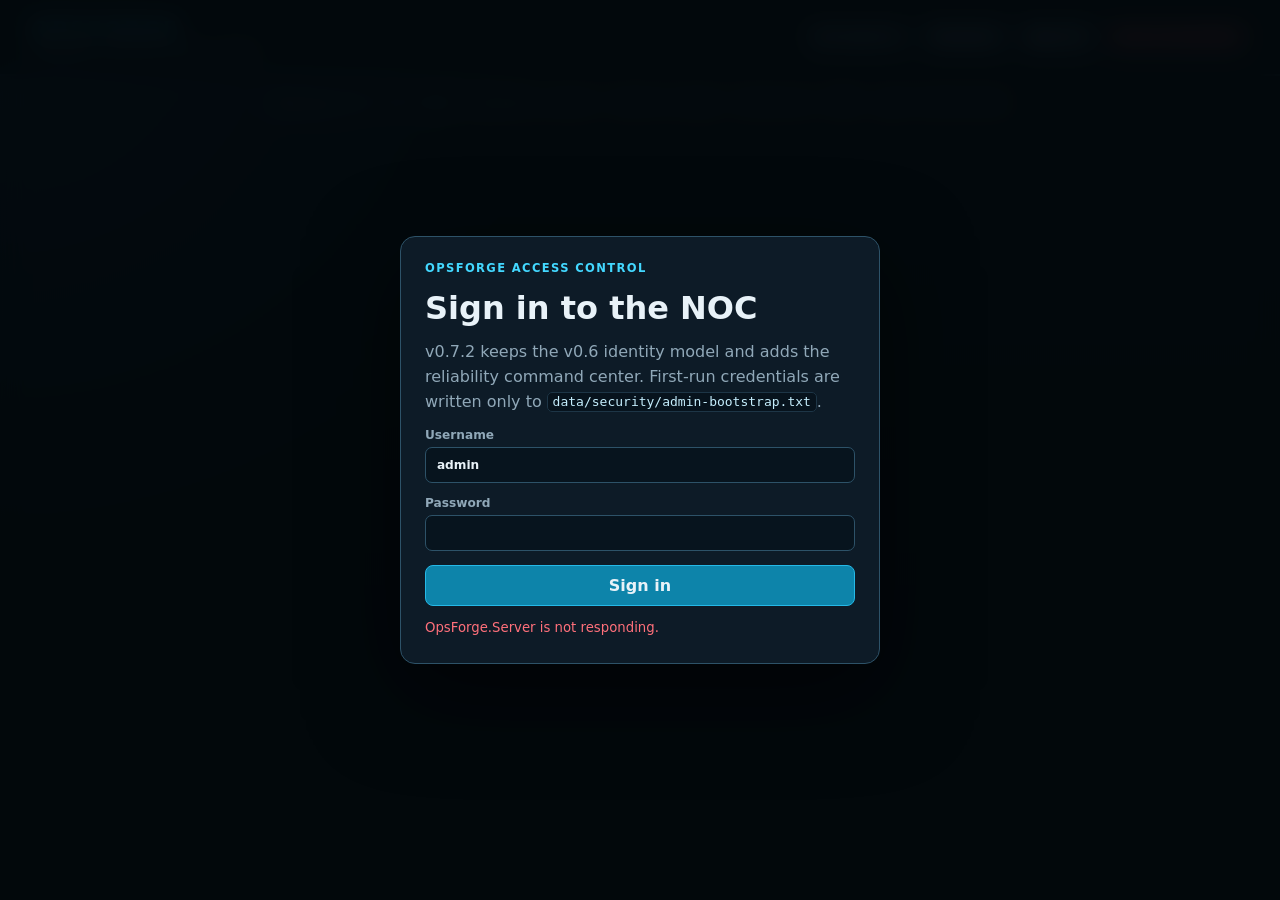
==== OpsForge.Server/wwwroot/index.html @ d980ebe1 "first commit" ====
<!doctype html>
<html lang="en">
<head>
  <meta charset="utf-8"/>
  <meta name="viewport" content="width=device-width, initial-scale=1"/>
  <title>OpsForge v0.7.2</title>
  <link rel="stylesheet" href="styles.css"/>
</head>
<body>
<div id="loginOverlay" class="auth-overlay">
  <form id="loginForm" class="auth-card">
    <div class="eyebrow">OPSFORGE ACCESS CONTROL</div>
    <h1>Sign in to the NOC</h1>
    <p>v0.7.2 keeps the v0.6 identity model and adds the reliability command center. First-run credentials are written only to <code>data/security/admin-bootstrap.txt</code>.</p>
    <label>Username<input id="loginUsername" autocomplete="username" value="admin" required/></label>
    <label>Password<input id="loginPassword" type="password" autocomplete="current-password" required/></label>
    <button class="primary" type="submit">Sign in</button>
    <div id="loginError" class="auth-error"></div>
  </form>
</div>

<div id="passwordOverlay" class="auth-overlay hidden">
  <form id="passwordForm" class="auth-card">
    <div class="eyebrow">PASSWORD CHANGE REQUIRED</div>
    <h1>Replace the temporary password</h1>
    <p>Use at least 12 characters with uppercase, lowercase, a number, and a symbol.</p>
    <label>Current password<input id="currentPassword" type="password" autocomplete="current-password" required/></label>
    <label>New password<input id="newPassword" type="password" autocomplete="new-password" required/></label>
    <label>Confirm new password<input id="confirmPassword" type="password" autocomplete="new-password" required/></label>
    <button class="primary" type="submit">Change password</button>
    <div id="passwordError" class="auth-error"></div>
  </form>
</div>

<header class="topbar">
  <div class="brand-lockup"><div class="brand">OPSFORGE</div><div class="subtitle">Reliability Command Center · v0.7.2</div></div>
  <div class="topbar-actions">
    <span id="currentUser" class="status-pill neutral">Not signed in</span>
    <button id="changePassword" class="secondary compact">Password</button>
    <button id="logout" class="secondary compact">Sign out</button>
    <div id="serverStatus" class="status-pill neutral">Checking server…</div>
  </div>
</header>

<main id="appMain" class="hidden">
<section class="hero panel">
  <div>
    <div class="eyebrow">OBSERVE → CORRELATE → OWN → REMEDIATE → MEASURE</div>
    <h1>A NOC that can explain reliability, not just display red lights.</h1>
    <p>Historical telemetry, SLA/error-budget tracking, incident analytics, operator ownership, maintenance windows, multi-node topology, and verified remediation now live in one C#/.NET 8 command center.</p>
  </div>
  <div class="hero-actions">
    <button id="killDemo" class="danger" disabled>Inject Demo Failure</button>
    <button id="previewRestart" class="primary" disabled>Preview Restart</button>
  </div>
</section>

<section class="panel command-center">
  <div class="section-title-row">
    <div><div class="eyebrow">EXECUTIVE RELIABILITY</div><h2>Service health and error budget</h2></div>
    <div class="filter-row">
      <label>Window<select id="analyticsRange"><option value="24">24 hours</option><option value="168">7 days</option><option value="720">30 days</option></select></label>
      <label>SLA target<select id="slaTarget"><option value="99">99.0%</option><option value="99.5">99.5%</option><option value="99.9" selected>99.9%</option><option value="99.95">99.95%</option><option value="99.99">99.99%</option></select></label>
      <button id="refreshAnalytics" class="secondary compact">Refresh analytics</button>
    </div>
  </div>
  <div class="reliability-metrics">
    <div class="metric-card emphasis"><span>Fleet availability</span><strong id="fleetAvailability">—</strong><small id="fleetAvailabilitySub">Waiting for history</small></div>
    <div class="metric-card"><span>Error budget remaining</span><strong id="errorBudget">—</strong><small id="errorBudgetSub">Against SLA target</small></div>
    <div class="metric-card"><span>Primary incidents opened</span><strong id="analyticsIncidents">—</strong><small id="analyticsResolved">— resolved</small></div>
    <div class="metric-card"><span>Average MTTR</span><strong id="analyticsMttr">—</strong><small>Resolved primary incidents</small></div>
    <div class="metric-card"><span>Maintenance excluded</span><strong id="maintenanceExcluded">—</strong><small id="activeMaintenanceMetric">— active windows</small></div>
  </div>
  <div class="chart-grid">
    <article class="chart-card"><div class="chart-head"><div><span>Availability</span><strong>Fleet SLA history</strong></div><span id="availabilityLegend" class="chart-legend">—</span></div><div id="availabilityChart" class="chart-surface empty-state">Collecting history…</div></article>
    <article class="chart-card"><div class="chart-head"><div><span>Resources</span><strong>Fleet CPU / memory</strong></div><span class="chart-legend">CPU · Memory</span></div><div id="resourceChart" class="chart-surface empty-state">Collecting history…</div></article>
    <article class="chart-card"><div class="chart-head"><div><span>Incidents</span><strong>Opened / resolved trend</strong></div><span class="chart-legend">Operational load</span></div><div id="incidentTrendChart" class="chart-surface empty-state">No incident history yet.</div></article>
  </div>
  <h3>Per-node reliability</h3>
  <div id="reliabilityTable" class="table-wrap empty-state">No historical nodes yet.</div>
</section>

<section class="metrics-grid live-metrics">
  <div class="panel metric-card"><span>Agents online</span><strong id="agentsOnline">—</strong></div>
  <div class="panel metric-card"><span>Primary incidents</span><strong id="primaryIncidentCount">—</strong></div>
  <div class="panel metric-card"><span>Unowned incidents</span><strong id="unownedIncidentCount">—</strong></div>
  <div class="panel metric-card"><span>Acknowledged</span><strong id="ackIncidentCount">—</strong></div>
  <div class="panel metric-card"><span>Actionable signals</span><strong id="actionableSignalCount">—</strong></div>
  <div class="panel metric-card"><span>Maintenance-muted</span><strong id="maintenanceMutedCount">—</strong></div>
</section>

<section class="panel maintenance-section">
  <div class="section-title-row"><div><div class="eyebrow">CHANGE CALENDAR</div><h2>Maintenance windows</h2></div><span class="muted">Excluded from SLA denominator while active</span></div>
  <div class="maintenance-form" data-min-role="operator">
    <label>Name<input id="maintenanceName" placeholder="Demo service maintenance"/></label>
    <label>Target<select id="maintenanceAgent"><option value="*">All agents</option></select></label>
    <label>Start<input id="maintenanceStart" type="datetime-local"/></label>
    <label>End<input id="maintenanceEnd" type="datetime-local"/></label>
    <label class="wide">Reason<input id="maintenanceReason" placeholder="Planned patching / deployment / lab exercise"/></label>
    <div class="button-cell"><button id="createMaintenance" class="primary">Schedule maintenance</button></div>
  </div>
  <div id="maintenanceList" class="maintenance-list empty-state">No maintenance windows.</div>
</section>

<section class="panel primary-section">
  <div class="section-title-row"><div><div class="eyebrow">OPERATOR QUEUE</div><h2>Primary Incidents</h2></div><span class="muted">Acknowledge · take ownership · remediate</span></div>
  <div id="primaryIncidentList" class="primary-list empty-state">No primary incidents yet.</div>
</section>

<section id="previewPanel" class="panel preview-panel hidden">
  <div class="section-title-row"><div><div class="eyebrow">CHANGE CONTROL</div><h2>Remediation Preview</h2></div><button id="cancelPreview" class="secondary">Cancel</button></div>
  <p id="previewSummary" class="preview-summary"></p><div id="previewGrid" class="preview-grid"></div>
  <div class="preview-actions"><button id="executePreview" class="primary">Execute approved restart</button></div>
</section>

<section class="panel topology-section">
  <div class="section-title-row"><div><div class="eyebrow">LIVE SERVICE TOPOLOGY</div><h2>Multi-node NOC map</h2></div><span id="topologySummary" class="status-pill neutral">Waiting…</span></div>
  <div id="topologyCanvas" class="topology-canvas empty-state">Waiting for agents…</div>
  <h3>Dependency / blast-radius paths</h3><div id="dependencyPaths" class="dependency-paths"></div>
</section>

<section class="two-column">
  <section class="panel">
    <div class="section-title-row"><div><div class="eyebrow">NODE INSPECTOR</div><h2 id="machineName">Waiting for agent…</h2></div><select id="agentSelect" class="agent-select"></select></div>
    <div id="hostDetails" class="detail-grid"></div>
    <div class="meter-block"><div class="meter-label"><span>CPU</span><span id="cpuLabel">—</span></div><progress id="cpuBar" max="100" value="0"></progress></div>
    <div class="meter-block"><div class="meter-label"><span>Memory</span><span id="memoryLabel">—</span></div><progress id="memoryBar" max="100" value="0"></progress></div>
    <div class="chart-head node-chart-head"><div><span>History</span><strong id="nodeHistoryTitle">CPU / memory trend</strong></div><span id="nodeHistoryRange" class="chart-legend">24h</span></div>
    <div id="nodeHistoryChart" class="chart-surface mini-chart empty-state">Collecting history…</div>
    <h3>Processes</h3><div id="processList" class="stack"></div>
    <h3>Windows services</h3><div id="serviceList" class="stack"></div>
    <h3>Probes</h3><div id="probeList" class="stack"></div>
  </section>
  <section class="panel"><div class="eyebrow">ALERT NOISE CONTROL</div><h2>Diagnostic Signals</h2><p class="muted">Correlated or maintenance-muted signals remain evidence without inflating the actionable count.</p><div id="incidentList" class="timeline"></div></section>
</section>

<section class="two-column">
  <section class="panel"><div class="eyebrow">FORENSICS</div><h2>Operational Timeline</h2><div id="timelineList" class="timeline"></div></section>
  <section class="panel"><div class="eyebrow">CHANGE AUDIT</div><h2>Remediation Commands</h2><div id="commandList" class="command-list"></div></section>
</section>

<section class="panel security-panel">
  <div class="section-title-row"><div><div class="eyebrow">SECURITY CONTROL PLANE</div><h2>Identity and transport</h2></div><span id="securityTransport" class="status-pill neutral">Checking…</span></div>
  <div id="securityDetails" class="security-copy"></div>
</section>

<section class="panel">
  <div class="section-title-row"><div><div class="eyebrow">PERSISTENT INVENTORY</div><h2>Enrolled agents</h2></div><span class="muted">API-key fingerprint · optional mTLS identity</span></div>
  <div id="inventoryList" class="inventory-list empty-state">No enrolled agents yet.</div><div id="agentHistory" class="history-strip"></div>
</section>

<section class="panel admin-only" data-min-role="administrator">
  <div class="section-title-row"><div><div class="eyebrow">HUMAN ACCESS</div><h2>Operator accounts</h2></div><span class="status-pill neutral">RBAC</span></div>
  <div class="onboarding-grid">
    <label>Username<input id="newUsername" placeholder="alex.ops"/></label>
    <label>Display name<input id="newDisplayName" placeholder="Alex Operator"/></label>
    <label>Role<select id="newRole"><option value="viewer">Viewer</option><option value="operator">Operator</option><option value="administrator">Administrator</option></select></label>
    <div class="button-cell"><button id="createUser" class="primary">Create account</button></div>
  </div>
  <div id="userCredentialResult" class="enrollment-result hidden"></div><div id="userList" class="inventory-list"></div>
</section>

<section class="panel onboarding-section admin-only" data-min-role="administrator">
  <div class="section-title-row"><div><div class="eyebrow">AGENT ONBOARDING</div><h2>Enroll a Windows node</h2></div><span class="status-pill neutral">API key shown once</span></div>
  <div class="onboarding-grid">
    <label>Agent ID<input id="enrollAgentId" placeholder="branch-01"/></label>
    <label>Display name<input id="enrollDisplayName" placeholder="Branch Node 01"/></label>
    <label>Site<input id="enrollSite" placeholder="Denver Branch"/></label>
    <label>Environment<input id="enrollEnvironment" value="lab"/></label>
    <label>mTLS certificate thumbprint<input id="enrollCertificateThumbprint" placeholder="Optional; bind now if pre-provisioned"/></label>
    <div class="button-cell"><button id="enrollAgent" class="primary">Enroll agent</button></div>
  </div>
  <div id="enrollmentResult" class="enrollment-result hidden"></div>
</section>

<section class="panel admin-only" data-min-role="administrator">
  <div class="section-title-row"><div><div class="eyebrow">SECURITY AUDIT</div><h2>Attributed audit log</h2></div><span class="muted">Authentication · ownership · maintenance · remediation</span></div>
  <div id="auditList" class="timeline"></div>
</section>
</main>
<footer>OpsForge v0.7.2 · C# / .NET 8 · Reliability analytics · SLA/error budget · maintenance · RBAC · agent authentication</footer>
<script src="app.js"></script>
</body>
</html>
---- OpsForge.Server/wwwroot/styles.css ----
:root {
  color-scheme: dark;
  --bg: #071018;
  --bg-2: #0a151f;
  --panel: #0d1b27;
  --panel-2: #102333;
  --line: #1d3546;
  --line-strong: #2d5268;
  --text: #e8f2f8;
  --muted: #90a8b8;
  --cyan: #43d8ff;
  --cyan-soft: #173b4b;
  --green: #63e6a3;
  --green-soft: #153d31;
  --amber: #ffc861;
  --amber-soft: #483819;
  --red: #ff707b;
  --red-soft: #4a2029;
  --violet: #b598ff;
  --shadow: 0 18px 50px rgba(0,0,0,.25);
}
* { box-sizing: border-box; }
html { background: var(--bg); }
body { margin: 0; min-height: 100vh; font-family: Inter, ui-sans-serif, system-ui, -apple-system, BlinkMacSystemFont, "Segoe UI", sans-serif; background: radial-gradient(circle at top left, #0d2638 0, transparent 34rem), linear-gradient(180deg,var(--bg),#060b10 70%); color: var(--text); }
button, input, select, textarea { font: inherit; }
button { cursor: pointer; }
button:disabled { cursor: not-allowed; opacity: .42; }
a { color: var(--cyan); text-decoration: none; }
a:hover { text-decoration: underline; }
code { color: #c5eefd; background: #07131d; border: 1px solid var(--line); border-radius: 5px; padding: .08rem .3rem; }
.hidden { display: none !important; }
.muted { color: var(--muted); }
.eyebrow { color: var(--cyan); font-size: .72rem; font-weight: 800; letter-spacing: .12em; text-transform: uppercase; }

.topbar { position: sticky; top: 0; z-index: 20; display: flex; align-items: center; justify-content: space-between; gap: 1rem; padding: 1rem 2rem; border-bottom: 1px solid var(--line); background: rgba(7,16,24,.94); backdrop-filter: blur(18px); }
.brand { font-size: 1.25rem; letter-spacing: .16em; font-weight: 900; color: var(--cyan); }
.subtitle { font-size: .78rem; color: var(--muted); margin-top: .16rem; }
.topbar-actions { display: flex; align-items: center; gap: .55rem; flex-wrap: wrap; justify-content: flex-end; }
main { width: min(1560px, calc(100% - 2rem)); margin: 1rem auto 4rem; display: grid; gap: 1rem; }
footer { color: var(--muted); text-align: center; border-top: 1px solid var(--line); padding: 1.3rem; font-size: .8rem; }
.panel { background: linear-gradient(180deg, rgba(17,37,53,.93), rgba(10,25,36,.96)); border: 1px solid var(--line); border-radius: 14px; box-shadow: var(--shadow); padding: 1.15rem; }
.panel h1,.panel h2,.panel h3 { margin: .18rem 0 .55rem; }
.panel h2 { font-size: 1.2rem; }
.panel h3 { font-size: .96rem; margin-top: 1rem; }
.panel p { color: #b7cad6; line-height: 1.55; }
.hero { display: flex; align-items: center; justify-content: space-between; gap: 2rem; padding: 1.55rem; background: linear-gradient(110deg, rgba(17,51,69,.98), rgba(10,25,36,.96) 60%, rgba(40,27,64,.86)); }
.hero h1 { max-width: 920px; font-size: clamp(1.55rem, 3vw, 2.8rem); line-height: 1.05; }
.hero p { max-width: 960px; margin-bottom: 0; }
.hero-actions { display: flex; gap: .7rem; flex-wrap: wrap; min-width: max-content; }

button { border: 1px solid var(--line-strong); color: var(--text); background: #132b3b; border-radius: 8px; padding: .65rem .9rem; font-weight: 750; }
button:hover:not(:disabled) { filter: brightness(1.12); transform: translateY(-1px); }
button.primary { background: #0d84aa; border-color: #25b9e7; }
button.secondary { background: #142533; }
button.danger { background: #702b35; border-color: #b74a59; }
button.compact { padding: .4rem .62rem; font-size: .76rem; }

label { display: grid; gap: .3rem; color: var(--muted); font-size: .76rem; font-weight: 700; }
input,select,textarea { width: 100%; border: 1px solid var(--line-strong); border-radius: 7px; color: var(--text); background: #07141e; padding: .62rem .68rem; outline: none; }
input:focus,select:focus,textarea:focus { border-color: var(--cyan); box-shadow: 0 0 0 2px rgba(67,216,255,.12); }
textarea { min-height: 7rem; resize: vertical; }

.auth-overlay { position: fixed; inset: 0; z-index: 100; display: grid; place-items: center; padding: 1rem; background: rgba(3,8,12,.9); backdrop-filter: blur(12px); }
.auth-card { width: min(480px, 100%); display: grid; gap: .85rem; background: var(--panel); border: 1px solid var(--line-strong); border-radius: 15px; padding: 1.5rem; box-shadow: 0 28px 90px rgba(0,0,0,.55); }
.auth-card h1 { margin: 0; }
.auth-card p { color: var(--muted); margin: 0; line-height: 1.55; }
.auth-error { min-height: 1.2rem; color: var(--red); font-size: .83rem; }

.status-pill { display: inline-flex; align-items: center; width: fit-content; border: 1px solid var(--line-strong); border-radius: 999px; padding: .28rem .55rem; font-size: .7rem; font-weight: 850; letter-spacing: .025em; }
.status-pill.good { color: var(--green); background: var(--green-soft); border-color: #286d53; }
.status-pill.bad { color: var(--red); background: var(--red-soft); border-color: #84404a; }
.status-pill.warn { color: var(--amber); background: var(--amber-soft); border-color: #7e6229; }
.status-pill.neutral { color: #c2d5e0; background: #142634; }
.section-title-row { display: flex; align-items: center; justify-content: space-between; gap: 1rem; margin-bottom: .85rem; }
.filter-row { display: flex; align-items: end; gap: .55rem; flex-wrap: wrap; }
.filter-row label { min-width: 120px; }

.reliability-metrics { display: grid; grid-template-columns: repeat(5,minmax(0,1fr)); gap: .75rem; margin: .75rem 0 1rem; }
.metric-card { display: grid; gap: .2rem; min-height: 92px; align-content: center; }
.metric-card span { color: var(--muted); font-size: .76rem; font-weight: 700; }
.metric-card strong { font-size: 1.65rem; letter-spacing: -.03em; }
.metric-card small { color: var(--muted); font-size: .68rem; }
.reliability-metrics .metric-card { border: 1px solid var(--line); background: #0a1822; border-radius: 10px; padding: .8rem; }
.reliability-metrics .metric-card.emphasis { border-color: #246079; background: linear-gradient(135deg,#0c2634,#0b1a25); }
.metrics-grid { display: grid; grid-template-columns: repeat(6,minmax(0,1fr)); gap: .75rem; }
.live-metrics .metric-card { padding: .8rem 1rem; }

.chart-grid { display: grid; grid-template-columns: repeat(3,minmax(0,1fr)); gap: .8rem; margin-bottom: 1rem; }
.chart-card { min-width: 0; border: 1px solid var(--line); border-radius: 10px; background: #08151f; padding: .75rem; }
.chart-head { display: flex; align-items: center; justify-content: space-between; gap: .8rem; margin-bottom: .5rem; }
.chart-head span { color: var(--muted); font-size: .68rem; text-transform: uppercase; letter-spacing: .07em; }
.chart-head strong { display: block; margin-top: .15rem; font-size: .9rem; }
.chart-legend { text-transform: none !important; letter-spacing: 0 !important; }
.chart-surface { min-height: 205px; display: grid; align-items: stretch; }
.mini-chart { min-height: 165px; }
.chart-svg { width: 100%; height: 100%; min-height: 180px; overflow: visible; }
.chart-grid-line { stroke: #1a3040; stroke-width: 1; }
.chart-axis-label { fill: #6f8b9c; font-size: 9px; }
.chart-line-cyan { fill: none; stroke: var(--cyan); stroke-width: 2.2; }
.chart-line-violet { fill: none; stroke: var(--violet); stroke-width: 2.1; }
.chart-line-green { fill: none; stroke: var(--green); stroke-width: 2.2; }
.chart-line-amber { fill: none; stroke: var(--amber); stroke-width: 2; }
.chart-sla { stroke: var(--amber); stroke-width: 1.2; stroke-dasharray: 5 4; }
.chart-fill-cyan { fill: rgba(67,216,255,.11); stroke: none; }
.chart-bar-open { fill: #ba5864; }
.chart-bar-resolved { fill: #3f9c72; }

.table-wrap { overflow: auto; border: 1px solid var(--line); border-radius: 9px; }
.reliability-table { width: 100%; border-collapse: collapse; min-width: 900px; }
.reliability-table th,.reliability-table td { text-align: left; padding: .58rem .65rem; border-bottom: 1px solid #152b3a; font-size: .75rem; }
.reliability-table th { position: sticky; top: 0; background: #0c1c28; color: var(--muted); text-transform: uppercase; letter-spacing: .05em; font-size: .64rem; }
.reliability-table td strong { display: block; font-size: .8rem; }
.reliability-table td small { color: var(--muted); }
.availability-good { color: var(--green); font-weight: 800; }
.availability-warn { color: var(--amber); font-weight: 800; }
.availability-bad { color: var(--red); font-weight: 800; }

.maintenance-form,.onboarding-grid { display: grid; grid-template-columns: repeat(4,minmax(0,1fr)); gap: .7rem; align-items: end; margin-bottom: .8rem; }
.maintenance-form .wide { grid-column: span 2; }
.button-cell { align-self: end; }
.maintenance-list { display: grid; gap: .5rem; }
.maintenance-card { display: grid; grid-template-columns: 1.3fr .8fr 1.4fr auto; gap: .8rem; align-items: center; border: 1px solid var(--line); border-radius: 9px; padding: .65rem .75rem; background: #0a1721; }
.maintenance-card.active-maintenance { border-color: #6a5527; background: #211c10; }
.maintenance-card.cancelled { opacity: .56; }
.maintenance-card strong,.maintenance-card span,.maintenance-card small { display: block; }
.maintenance-card span,.maintenance-card small { color: var(--muted); font-size: .7rem; }

.primary-list { display: grid; gap: .8rem; }
.primary-incident { border: 1px solid var(--line); border-left: 4px solid #475d6a; border-radius: 10px; padding: .9rem; background: #091722; }
.primary-incident.active-primary { border-left-color: var(--red); }
.primary-incident.resolved-primary { border-left-color: var(--green); opacity: .82; }
.primary-incident.maintenance-primary { border-left-color: var(--amber); background: #19170e; }
.primary-head { display: flex; justify-content: space-between; gap: 1rem; align-items: start; }
.primary-head h3 { margin-top: .18rem; }
.primary-badges { display: flex; gap: .4rem; align-items: center; flex-wrap: wrap; justify-content: flex-end; }
.confidence { color: var(--muted); font-size: .7rem; border: 1px solid var(--line); border-radius: 999px; padding: .27rem .48rem; }
.diagnosis-grid { display: grid; grid-template-columns: 1.5fr 1.2fr .6fr .8fr; gap: .6rem; margin: .7rem 0; }
.diagnosis-grid > div { background: #0c1b26; border: 1px solid #173042; border-radius: 8px; padding: .55rem; }
.diagnosis-grid span { display: block; color: var(--muted); font-size: .64rem; text-transform: uppercase; letter-spacing: .05em; margin-bottom: .2rem; }
.diagnosis-grid strong { font-size: .76rem; line-height: 1.35; }
.signal-row { display: flex; gap: .4rem; flex-wrap: wrap; }
.signal-chip { display: grid; gap: .05rem; border: 1px solid #1f3b4d; border-radius: 7px; padding: .36rem .48rem; background: #0b1c27; min-width: 150px; }
.signal-chip strong { font-size: .69rem; }
.signal-chip span,.signal-chip small { color: var(--muted); font-size: .62rem; }
.signal-chip.root-chip { border-color: #756128; background: #211d10; }
.incident-footer { display: flex; align-items: center; justify-content: space-between; gap: .7rem; margin-top: .65rem; color: var(--muted); font-size: .68rem; }
.incident-actions { display: flex; gap: .4rem; flex-wrap: wrap; align-items: center; margin-top: .65rem; padding-top: .6rem; border-top: 1px solid var(--line); }
.owner-chip { border: 1px solid #31586e; background: #112c3a; color: #c7e7f4; border-radius: 999px; padding: .28rem .55rem; font-size: .68rem; font-weight: 750; }

.two-column { display: grid; grid-template-columns: minmax(0,1fr) minmax(0,1fr); gap: 1rem; }
.detail-grid,.preview-grid { display: grid; grid-template-columns: repeat(2,minmax(0,1fr)); gap: .5rem; margin-bottom: .8rem; }
.detail-grid > div,.preview-grid > div { border: 1px solid var(--line); border-radius: 7px; padding: .55rem; background: #091721; }
.detail-grid span,.preview-grid span { display: block; color: var(--muted); font-size: .64rem; text-transform: uppercase; letter-spacing: .05em; }
.detail-grid strong,.preview-grid strong { display: block; margin-top: .18rem; font-size: .76rem; }
.meter-block { margin: .7rem 0; }
.meter-label { display: flex; justify-content: space-between; margin-bottom: .28rem; color: var(--muted); font-size: .72rem; }
progress { width: 100%; height: 9px; appearance: none; border: none; border-radius: 999px; overflow: hidden; background: #10202c; }
progress::-webkit-progress-bar { background: #10202c; }
progress::-webkit-progress-value { background: linear-gradient(90deg,#1c8eb2,#55d5ed); }
progress::-moz-progress-bar { background: linear-gradient(90deg,#1c8eb2,#55d5ed); }
.node-chart-head { margin-top: 1rem; }
.stack { display: grid; gap: .4rem; }
.health-row { display: flex; align-items: center; justify-content: space-between; gap: .7rem; border: 1px solid var(--line); background: #091721; border-radius: 7px; padding: .5rem .58rem; }
.health-row strong { display: block; font-size: .75rem; }
.health-row small { display: block; color: var(--muted); margin-top: .15rem; font-size: .65rem; }
.dot { width: 10px; height: 10px; border-radius: 50%; background: #60727d; flex: 0 0 auto; }
.dot-good { background: var(--green); box-shadow: 0 0 12px rgba(99,230,163,.5); }
.dot-bad { background: var(--red); box-shadow: 0 0 12px rgba(255,112,123,.4); }

.topology-canvas { display: grid; grid-template-columns: repeat(auto-fit,minmax(250px,1fr)); gap: .7rem; }
.topology-host { border: 1px solid var(--line); border-radius: 9px; background: #091721; overflow: hidden; }
.topology-host.topology-failed { border-color: #743743; }
.topology-host-head { display: flex; justify-content: space-between; gap: .6rem; align-items: center; padding: .65rem; background: #0d202d; }
.topology-host-head small,.topology-host-head strong { display: block; }
.topology-host-head small { color: var(--muted); font-size: .62rem; }
.topology-host-head strong { margin-top: .15rem; font-size: .8rem; }
.topology-components { display: grid; gap: .34rem; padding: .55rem; }
.topology-component { display: grid; border-left: 3px solid #2d5569; padding: .28rem .42rem; background: #0b1a24; }
.topology-component.component-failed { border-left-color: var(--red); }
.topology-component span,.topology-component small { color: var(--muted); font-size: .59rem; }
.topology-component strong { font-size: .7rem; }
.dependency-paths,.impact-wrap { display: grid; gap: .45rem; }
.path-card,.impact-card { border: 1px solid var(--line); border-radius: 7px; padding: .48rem .58rem; background: #091721; }
.path-card span,.impact-card span { color: var(--cyan); font-size: .58rem; font-weight: 800; letter-spacing: .08em; }
.path-card strong,.path-card small,.impact-card strong,.impact-card small { display: block; }
.path-card strong,.impact-card strong { margin: .12rem 0; font-size: .72rem; }
.path-card small,.impact-card small { color: var(--muted); font-size: .62rem; }

.timeline,.command-list { display: grid; gap: .45rem; max-height: 580px; overflow: auto; padding-right: .2rem; }
.event-card,.command { border: 1px solid var(--line); border-left: 3px solid #37566a; border-radius: 7px; background: #091721; padding: .55rem .6rem; }
.event-card.event-bad { border-left-color: var(--red); }
.event-card.event-good { border-left-color: var(--green); }
.event-card.event-warn { border-left-color: var(--amber); }
.event-card.suppressed-signal { opacity: .72; border-left-color: #706135; }
.event-time { color: var(--muted); font-size: .6rem; text-transform: uppercase; letter-spacing: .05em; margin-bottom: .2rem; }
.event-card strong { font-size: .76rem; }
.event-card p { font-size: .69rem; margin: .2rem 0; line-height: 1.42; }
.event-card small { color: var(--muted); font-size: .62rem; }
.suppression-note { color: var(--amber); font-size: .63rem; margin: .2rem 0; }
.command { display: grid; grid-template-columns: 1fr 1fr auto; gap: .7rem; align-items: center; }
.command strong,.command small { display: block; }
.command strong { font-size: .74rem; }
.command small { color: var(--muted); font-size: .62rem; margin-top: .12rem; }
.command-stage { color: var(--cyan); font-size: .66rem; font-weight: 800; }

.inventory-list { display: grid; gap: .5rem; }
.inventory-card { display: grid; grid-template-columns: 1.15fr 1fr 1.1fr auto; gap: .7rem; align-items: center; border: 1px solid var(--line); border-radius: 8px; padding: .6rem; background: #091721; }
.inventory-card > div > span:not(.status-pill),.inventory-card small { color: var(--muted); font-size: .62rem; }
.inventory-card strong { display: block; font-size: .72rem; margin: .14rem 0; word-break: break-word; }
.inventory-actions { display: flex; gap: .3rem; flex-wrap: wrap; justify-content: flex-end; }
.inventory-revoked { opacity: .55; }
.history-strip { margin-top: .65rem; color: var(--muted); font-size: .68rem; }
.enrollment-result { margin: .65rem 0; border: 1px solid #2b596d; border-radius: 9px; padding: .75rem; background: #0b2130; }
.security-copy { color: #b9ceda; line-height: 1.55; font-size: .78rem; }
.security-copy small { color: var(--muted); }
.preview-summary { margin-top: 0; }
.preview-actions { display: flex; justify-content: flex-end; }
.empty-state { color: var(--muted); min-height: 56px; display: grid; place-items: center; border: 1px dashed #264151; border-radius: 8px; padding: .7rem; text-align: center; }
.agent-select { width: min(300px,100%); }

@media (max-width: 1150px) {
  .reliability-metrics { grid-template-columns: repeat(3,minmax(0,1fr)); }
  .chart-grid { grid-template-columns: 1fr; }
  .metrics-grid { grid-template-columns: repeat(3,minmax(0,1fr)); }
  .maintenance-form,.onboarding-grid { grid-template-columns: repeat(2,minmax(0,1fr)); }
  .inventory-card { grid-template-columns: 1fr 1fr; }
  .inventory-actions { justify-content: flex-start; }
  .diagnosis-grid { grid-template-columns: 1fr 1fr; }
}
@media (max-width: 800px) {
  .topbar { position: static; padding: .8rem 1rem; align-items: flex-start; flex-direction: column; }
  .topbar-actions { justify-content: flex-start; }
  main { width: min(100% - 1rem,1560px); }
  .hero,.section-title-row { align-items: flex-start; flex-direction: column; }
  .hero-actions { min-width: 0; width: 100%; }
  .hero-actions button { flex: 1; }
  .two-column { grid-template-columns: 1fr; }
  .reliability-metrics,.metrics-grid { grid-template-columns: repeat(2,minmax(0,1fr)); }
  .maintenance-card { grid-template-columns: 1fr; }
  .command { grid-template-columns: 1fr; }
  .filter-row { width: 100%; }
  .filter-row label { flex: 1; }
}
@media (max-width: 520px) {
  .reliability-metrics,.metrics-grid,.maintenance-form,.onboarding-grid,.detail-grid,.preview-grid,.diagnosis-grid,.inventory-card { grid-template-columns: 1fr; }
  .maintenance-form .wide { grid-column: auto; }
  .panel { padding: .8rem; border-radius: 10px; }
}
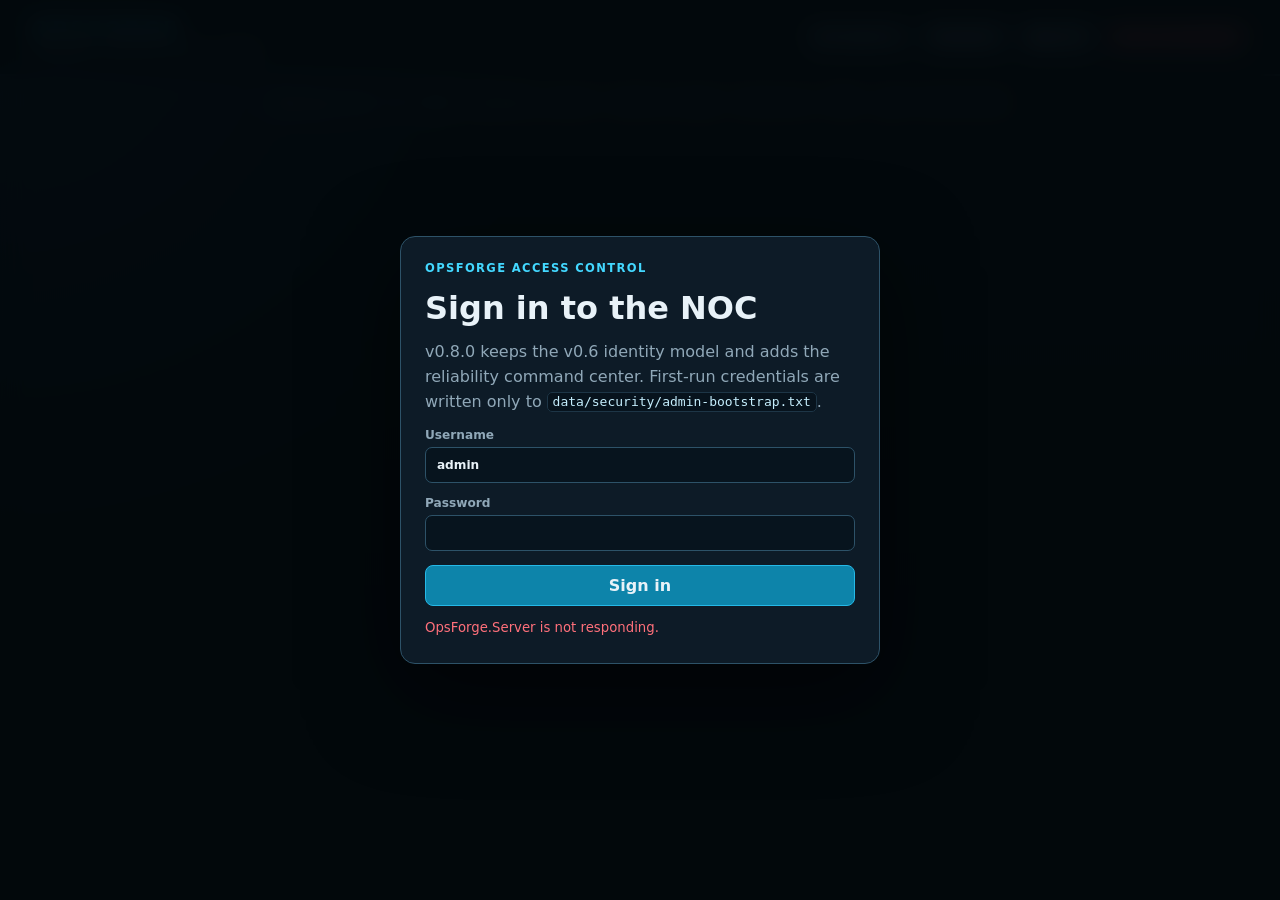
==== commit 9bd30621: "Build OpsForge v0.8.0 configurable correlation and ChaosLab" ====
--- a/OpsForge.Server/wwwroot/index.html
+++ b/OpsForge.Server/wwwroot/index.html
@@ -3,7 +3,7 @@
 <head>
   <meta charset="utf-8"/>
   <meta name="viewport" content="width=device-width, initial-scale=1"/>
-  <title>OpsForge v0.7.2</title>
+  <title>OpsForge v0.8.0</title>
   <link rel="stylesheet" href="styles.css"/>
 </head>
 <body>
@@ -11,7 +11,7 @@
   <form id="loginForm" class="auth-card">
     <div class="eyebrow">OPSFORGE ACCESS CONTROL</div>
     <h1>Sign in to the NOC</h1>
-    <p>v0.7.2 keeps the v0.6 identity model and adds the reliability command center. First-run credentials are written only to <code>data/security/admin-bootstrap.txt</code>.</p>
+    <p>v0.8.0 keeps the v0.6 identity model and adds the reliability command center. First-run credentials are written only to <code>data/security/admin-bootstrap.txt</code>.</p>
     <label>Username<input id="loginUsername" autocomplete="username" value="admin" required/></label>
     <label>Password<input id="loginPassword" type="password" autocomplete="current-password" required/></label>
     <button class="primary" type="submit">Sign in</button>
@@ -33,7 +33,7 @@
 </div>
 
 <header class="topbar">
-  <div class="brand-lockup"><div class="brand">OPSFORGE</div><div class="subtitle">Reliability Command Center · v0.7.2</div></div>
+  <div class="brand-lockup"><div class="brand">OPSFORGE</div><div class="subtitle">Reliability Command Center · v0.8.0</div></div>
   <div class="topbar-actions">
     <span id="currentUser" class="status-pill neutral">Not signed in</span>
     <button id="changePassword" class="secondary compact">Password</button>
@@ -178,7 +178,7 @@
   <div id="auditList" class="timeline"></div>
 </section>
 </main>
-<footer>OpsForge v0.7.2 · C# / .NET 8 · Reliability analytics · SLA/error budget · maintenance · RBAC · agent authentication</footer>
+<footer>OpsForge v0.8.0 · C# / .NET 8 · Reliability analytics · SLA/error budget · maintenance · RBAC · agent authentication</footer>
 <script src="app.js"></script>
 </body>
 </html>
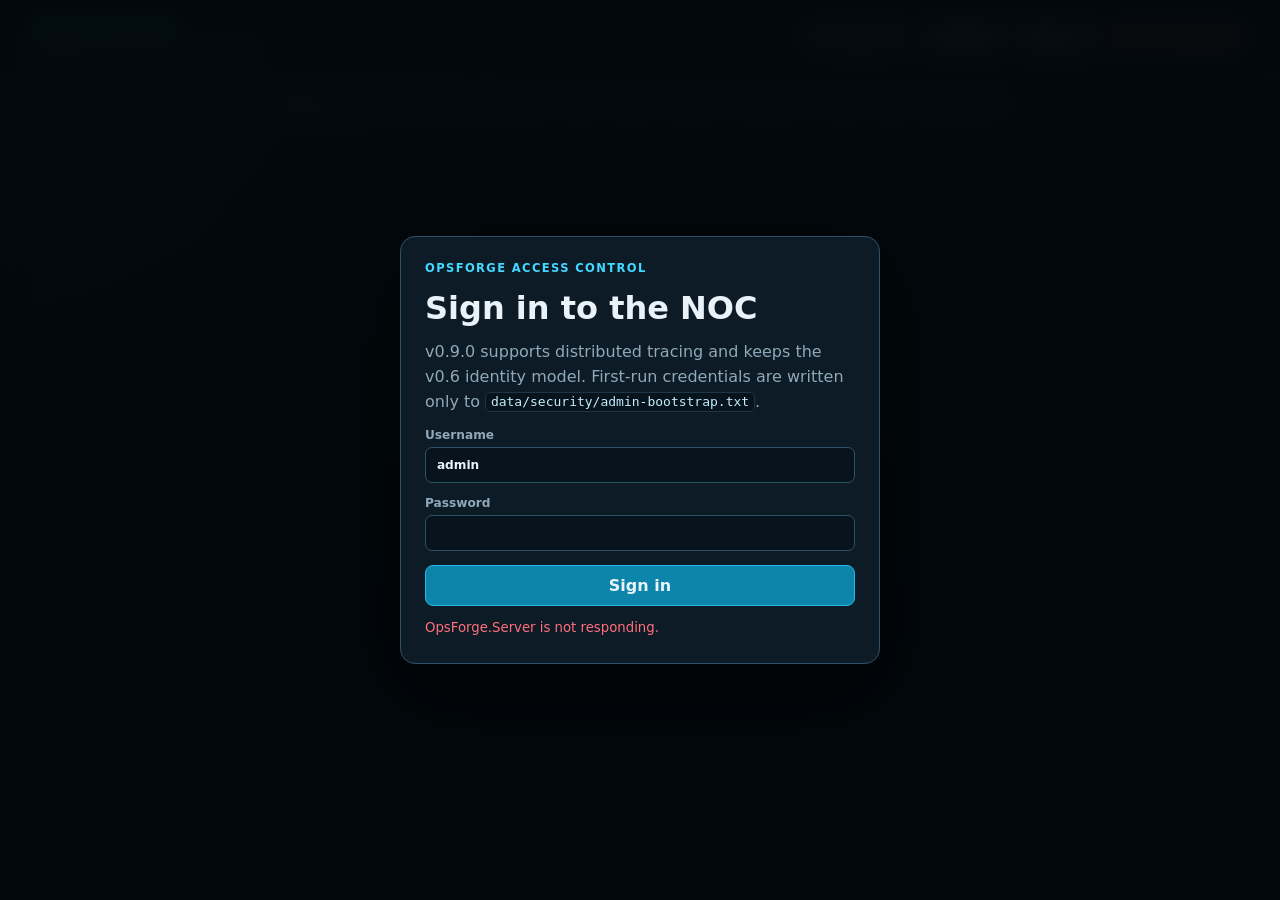
==== commit 77d2a987: "Build OpsForge v0.9.0 distributed tracing" ====
--- a/OpsForge.Server/wwwroot/index.html
+++ b/OpsForge.Server/wwwroot/index.html
@@ -3,7 +3,7 @@
 <head>
   <meta charset="utf-8"/>
   <meta name="viewport" content="width=device-width, initial-scale=1"/>
-  <title>OpsForge v0.8.0</title>
+  <title>OpsForge v0.9.0</title>
   <link rel="stylesheet" href="styles.css"/>
 </head>
 <body>
@@ -11,7 +11,7 @@
   <form id="loginForm" class="auth-card">
     <div class="eyebrow">OPSFORGE ACCESS CONTROL</div>
     <h1>Sign in to the NOC</h1>
-    <p>v0.8.0 keeps the v0.6 identity model and adds the reliability command center. First-run credentials are written only to <code>data/security/admin-bootstrap.txt</code>.</p>
+    <p>v0.9.0 supports distributed tracing and keeps the v0.6 identity model. First-run credentials are written only to <code>data/security/admin-bootstrap.txt</code>.</p>
     <label>Username<input id="loginUsername" autocomplete="username" value="admin" required/></label>
     <label>Password<input id="loginPassword" type="password" autocomplete="current-password" required/></label>
     <button class="primary" type="submit">Sign in</button>
@@ -33,7 +33,7 @@
 </div>
 
 <header class="topbar">
-  <div class="brand-lockup"><div class="brand">OPSFORGE</div><div class="subtitle">Reliability Command Center · v0.8.0</div></div>
+  <div class="brand-lockup"><div class="brand">OPSFORGE</div><div class="subtitle">Reliability Command Center · v0.9.0</div></div>
   <div class="topbar-actions">
     <span id="currentUser" class="status-pill neutral">Not signed in</span>
     <button id="changePassword" class="secondary compact">Password</button>
@@ -178,7 +178,7 @@
   <div id="auditList" class="timeline"></div>
 </section>
 </main>
-<footer>OpsForge v0.8.0 · C# / .NET 8 · Reliability analytics · SLA/error budget · maintenance · RBAC · agent authentication</footer>
+<footer>OpsForge v0.9.0 · C# / .NET 8 · Distributed tracing · SLA/error budget · maintenance · RBAC · agent authentication</footer>
 <script src="app.js"></script>
 </body>
 </html>
--- a/OpsForge.Server/wwwroot/styles.css
+++ b/OpsForge.Server/wwwroot/styles.css
@@ -143,7 +143,8 @@
 .signal-chip strong { font-size: .69rem; }
 .signal-chip span,.signal-chip small { color: var(--muted); font-size: .62rem; }
 .signal-chip.root-chip { border-color: #756128; background: #211d10; }
-.incident-footer { display: flex; align-items: center; justify-content: space-between; gap: .7rem; margin-top: .65rem; color: var(--muted); font-size: .68rem; }
+.incident-footer { display: flex; align-items: center; justify-content: space-between; flex-wrap: wrap; gap: .7rem; margin-top: .65rem; color: var(--muted); font-size: .68rem; }
+.incident-footer code { overflow-wrap: anywhere; }
 .incident-actions { display: flex; gap: .4rem; flex-wrap: wrap; align-items: center; margin-top: .65rem; padding-top: .6rem; border-top: 1px solid var(--line); }
 .owner-chip { border: 1px solid #31586e; background: #112c3a; color: #c7e7f4; border-radius: 999px; padding: .28rem .55rem; font-size: .68rem; font-weight: 750; }
 
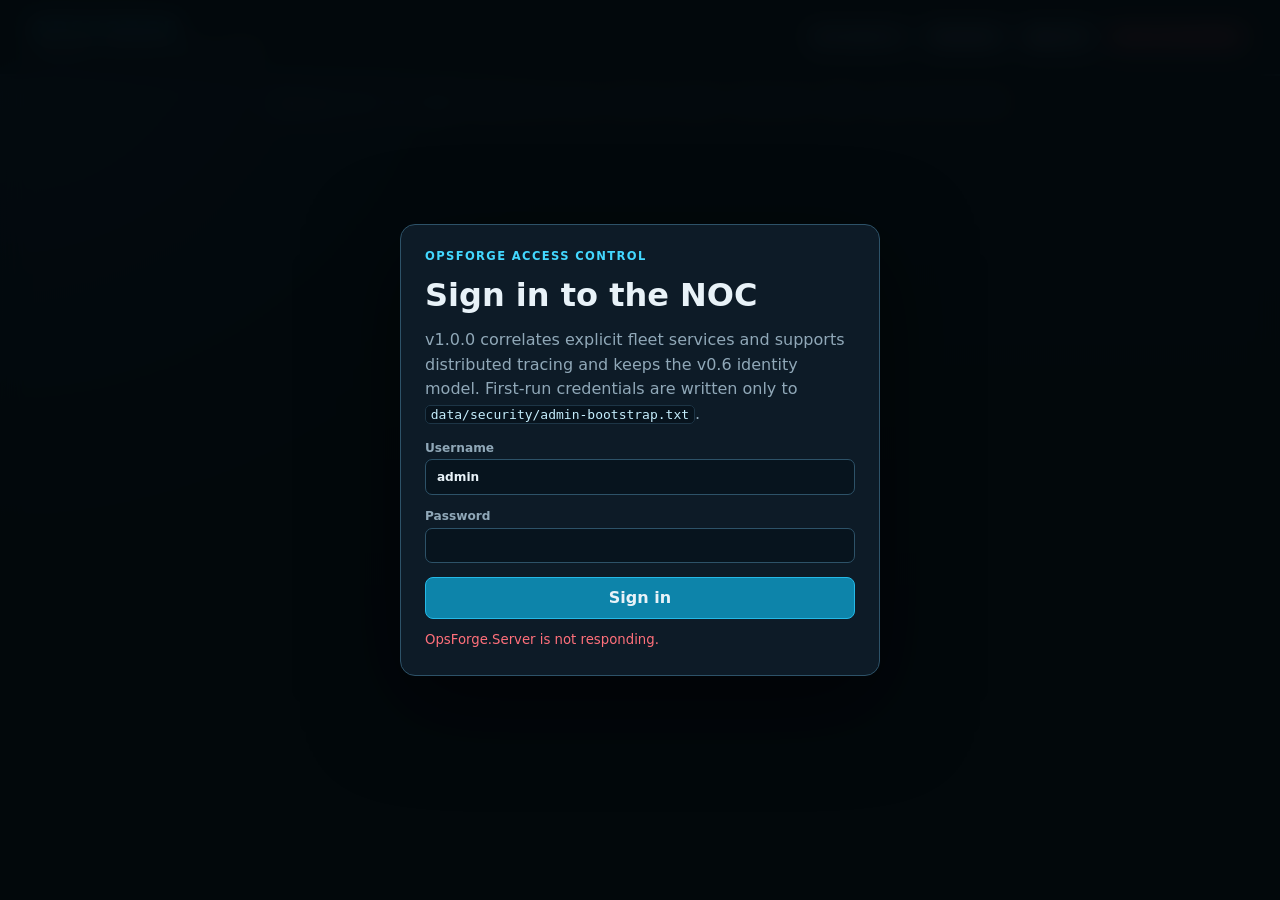
==== commit e05c1783: "Build OpsForge v1.0.0 fleet incident correlation" ====
--- a/OpsForge.Server/wwwroot/index.html
+++ b/OpsForge.Server/wwwroot/index.html
@@ -3,7 +3,7 @@
 <head>
   <meta charset="utf-8"/>
   <meta name="viewport" content="width=device-width, initial-scale=1"/>
-  <title>OpsForge v0.9.0</title>
+  <title>OpsForge v1.0.0</title>
   <link rel="stylesheet" href="styles.css"/>
 </head>
 <body>
@@ -11,7 +11,7 @@
   <form id="loginForm" class="auth-card">
     <div class="eyebrow">OPSFORGE ACCESS CONTROL</div>
     <h1>Sign in to the NOC</h1>
-    <p>v0.9.0 supports distributed tracing and keeps the v0.6 identity model. First-run credentials are written only to <code>data/security/admin-bootstrap.txt</code>.</p>
+    <p>v1.0.0 correlates explicit fleet services and supports distributed tracing and keeps the v0.6 identity model. First-run credentials are written only to <code>data/security/admin-bootstrap.txt</code>.</p>
     <label>Username<input id="loginUsername" autocomplete="username" value="admin" required/></label>
     <label>Password<input id="loginPassword" type="password" autocomplete="current-password" required/></label>
     <button class="primary" type="submit">Sign in</button>
@@ -33,7 +33,7 @@
 </div>
 
 <header class="topbar">
-  <div class="brand-lockup"><div class="brand">OPSFORGE</div><div class="subtitle">Reliability Command Center · v0.9.0</div></div>
+  <div class="brand-lockup"><div class="brand">OPSFORGE</div><div class="subtitle">Reliability Command Center · v1.0.0</div></div>
   <div class="topbar-actions">
     <span id="currentUser" class="status-pill neutral">Not signed in</span>
     <button id="changePassword" class="secondary compact">Password</button>
@@ -178,7 +178,7 @@
   <div id="auditList" class="timeline"></div>
 </section>
 </main>
-<footer>OpsForge v0.9.0 · C# / .NET 8 · Distributed tracing · SLA/error budget · maintenance · RBAC · agent authentication</footer>
+<footer>OpsForge v1.0.0 · C# / .NET 8 · Distributed tracing · SLA/error budget · maintenance · RBAC · agent authentication</footer>
 <script src="app.js"></script>
 </body>
 </html>
--- a/OpsForge.Server/wwwroot/styles.css
+++ b/OpsForge.Server/wwwroot/styles.css
@@ -247,3 +247,9 @@
   .maintenance-form .wide { grid-column: auto; }
   .panel { padding: .8rem; border-radius: 10px; }
 }
+
+.fleet-evidence { margin-top: .8rem; padding: .85rem; border: 1px solid var(--line); border-radius: 9px; }
+.fleet-grid { display: grid; grid-template-columns: repeat(auto-fit, minmax(215px, 1fr)); gap: .65rem; margin-top: .6rem; }
+.fleet-node { display: grid; gap: .2rem; min-width: 0; padding: .65rem; border: 1px solid var(--line); border-radius: 7px; }
+.fleet-node span, .fleet-node small { color: var(--muted); }
+.fleet-node code { overflow-wrap: anywhere; }
